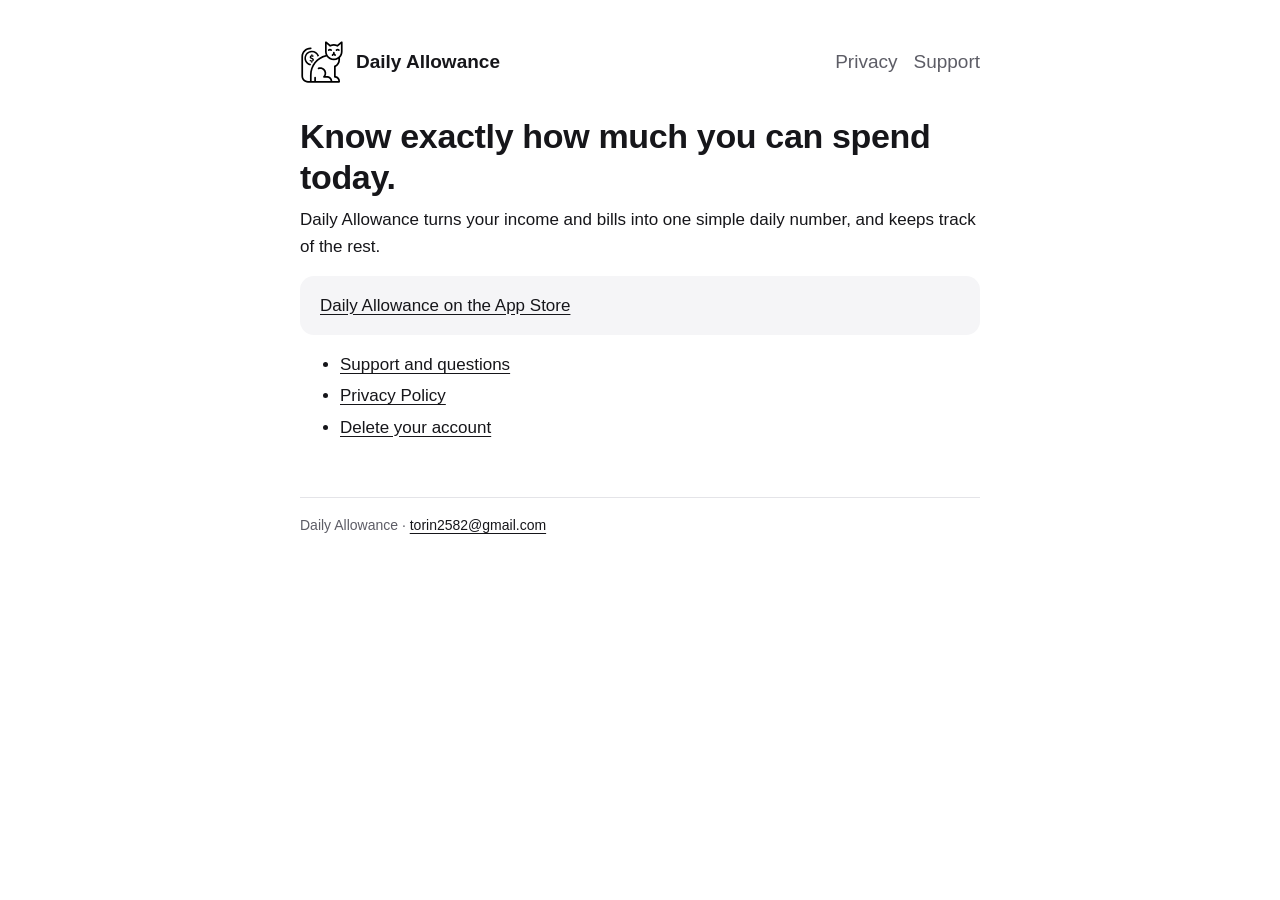
==== index.html @ 2f6b550c "Privacy policy, support and account deletion pages Co-Authored-By: Claude Opus 5.5 <noreply@anthropi" ====
<!doctype html>
<html lang="en">
<head>
<meta charset="utf-8">
<meta name="viewport" content="width=device-width, initial-scale=1">
<title>Daily Allowance</title>
<meta name="description" content="Know exactly how much you can spend today, after your bills are covered.">
<link rel="stylesheet" href="style.css">
</head>
<body>
<main>
<header class="site">
  <img src="cat.svg" alt="">
  <a href="./">Daily Allowance</a>
  <nav class="pages">
    <a href="privacy.html">Privacy</a>
    <a href="support.html">Support</a>
  </nav>
</header>

<h1>Know exactly how much you can spend today.</h1>
<p>Daily Allowance turns your income and bills into one simple daily number, and keeps track of the rest.</p>

<div class="card">
  <p><a href="https://apps.apple.com/app/id6829595254">Daily Allowance on the App Store</a></p>
</div>

<ul>
  <li><a href="support.html">Support and questions</a></li>
  <li><a href="privacy.html">Privacy Policy</a></li>
  <li><a href="delete-account.html">Delete your account</a></li>
</ul>

<footer>Daily Allowance &middot; <a href="mailto:torin2582@gmail.com">torin2582@gmail.com</a></footer>
</main>
</body>
</html>
---- style.css ----
:root {
  --bg: #ffffff;
  --text: #16161a;
  --muted: #5d5d66;
  --line: #e4e4e8;
  --card: #f5f5f7;
  --link: #16161a;
  --logo-filter: none;
}

@media (prefers-color-scheme: dark) {
  :root {
    --bg: #0f0f11;
    --text: #f2f2f5;
    --muted: #a3a3ad;
    --line: #2a2a30;
    --card: #1a1a1e;
    --link: #ffffff;
    --logo-filter: invert(1);
  }
}

* { box-sizing: border-box; }

body {
  margin: 0;
  background: var(--bg);
  color: var(--text);
  font: 17px/1.6 -apple-system, BlinkMacSystemFont, "Segoe UI", Roboto, "Helvetica Neue", sans-serif;
  -webkit-text-size-adjust: 100%;
}

main {
  max-width: 720px;
  margin: 0 auto;
  padding: 40px 20px 80px;
}

header.site {
  display: flex;
  align-items: center;
  gap: 12px;
  margin-bottom: 32px;
}

header.site img {
  width: 44px;
  height: 44px;
  filter: var(--logo-filter);
}

header.site a {
  color: var(--text);
  text-decoration: none;
  font-weight: 700;
  font-size: 19px;
}

nav.pages {
  margin-left: auto;
  display: flex;
  gap: 16px;
  font-size: 15px;
}

nav.pages a { font-weight: 500; color: var(--muted); }
nav.pages a[aria-current="page"] { color: var(--text); }

h1 { font-size: 34px; line-height: 1.2; margin: 0 0 8px; letter-spacing: -0.01em; }
h2 { font-size: 22px; margin: 40px 0 8px; padding-top: 16px; border-top: 1px solid var(--line); }
h3 { font-size: 18px; margin: 24px 0 4px; }
p, ul, ol { margin: 8px 0 12px; }
li { margin: 4px 0; }
a { color: var(--link); text-underline-offset: 3px; }
.updated { color: var(--muted); margin-bottom: 24px; }

.card {
  background: var(--card);
  border-radius: 14px;
  padding: 16px 20px;
  margin: 16px 0;
}

.card p:first-child, .card h3:first-child { margin-top: 0; }
.card p:last-child { margin-bottom: 0; }

footer {
  margin-top: 56px;
  padding-top: 16px;
  border-top: 1px solid var(--line);
  color: var(--muted);
  font-size: 14px;
}

@media (max-width: 520px) {
  header.site { flex-wrap: wrap; }
  nav.pages { margin-left: 0; width: 100%; }
  h1 { font-size: 28px; }
}
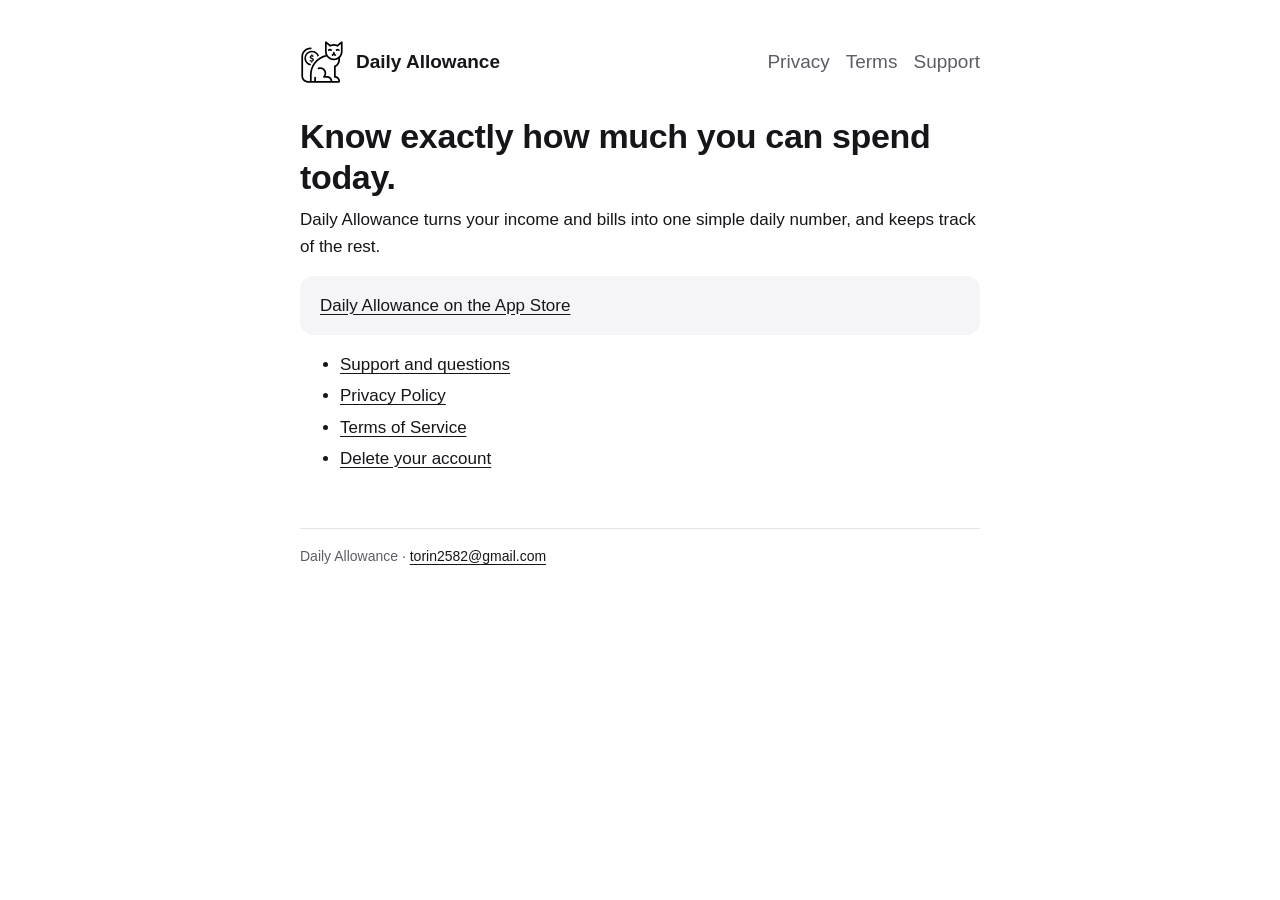
==== commit 4239f34f: "Add Terms of Service page Co-Authored-By: Claude Opus 5.5 <noreply@anthropic.com>" ====
--- a/index.html
+++ b/index.html
@@ -5,6 +5,7 @@
 <meta name="viewport" content="width=device-width, initial-scale=1">
 <title>Daily Allowance</title>
 <meta name="description" content="Know exactly how much you can spend today, after your bills are covered.">
+<meta name="google-site-verification" content="oE6FgOeklLNEgNoyKCMuUDbmOCapA4w6Yrwn0Iplj0E">
 <link rel="stylesheet" href="style.css">
 </head>
 <body>
@@ -14,6 +15,7 @@
   <a href="./">Daily Allowance</a>
   <nav class="pages">
     <a href="privacy.html">Privacy</a>
+    <a href="terms.html">Terms</a>
     <a href="support.html">Support</a>
   </nav>
 </header>
@@ -28,10 +30,12 @@
 <ul>
   <li><a href="support.html">Support and questions</a></li>
   <li><a href="privacy.html">Privacy Policy</a></li>
+  <li><a href="terms.html">Terms of Service</a></li>
   <li><a href="delete-account.html">Delete your account</a></li>
 </ul>
 
-<footer>Daily Allowance &middot; <a href="mailto:torin2582@gmail.com">torin2582@gmail.com</a></footer>
+<footer>Daily Allowance &middot; <a class="email" href="support.html">torin2582 [at] gmail [dot] com</a></footer>
 </main>
+<script src="email.js"></script>
 </body>
 </html>
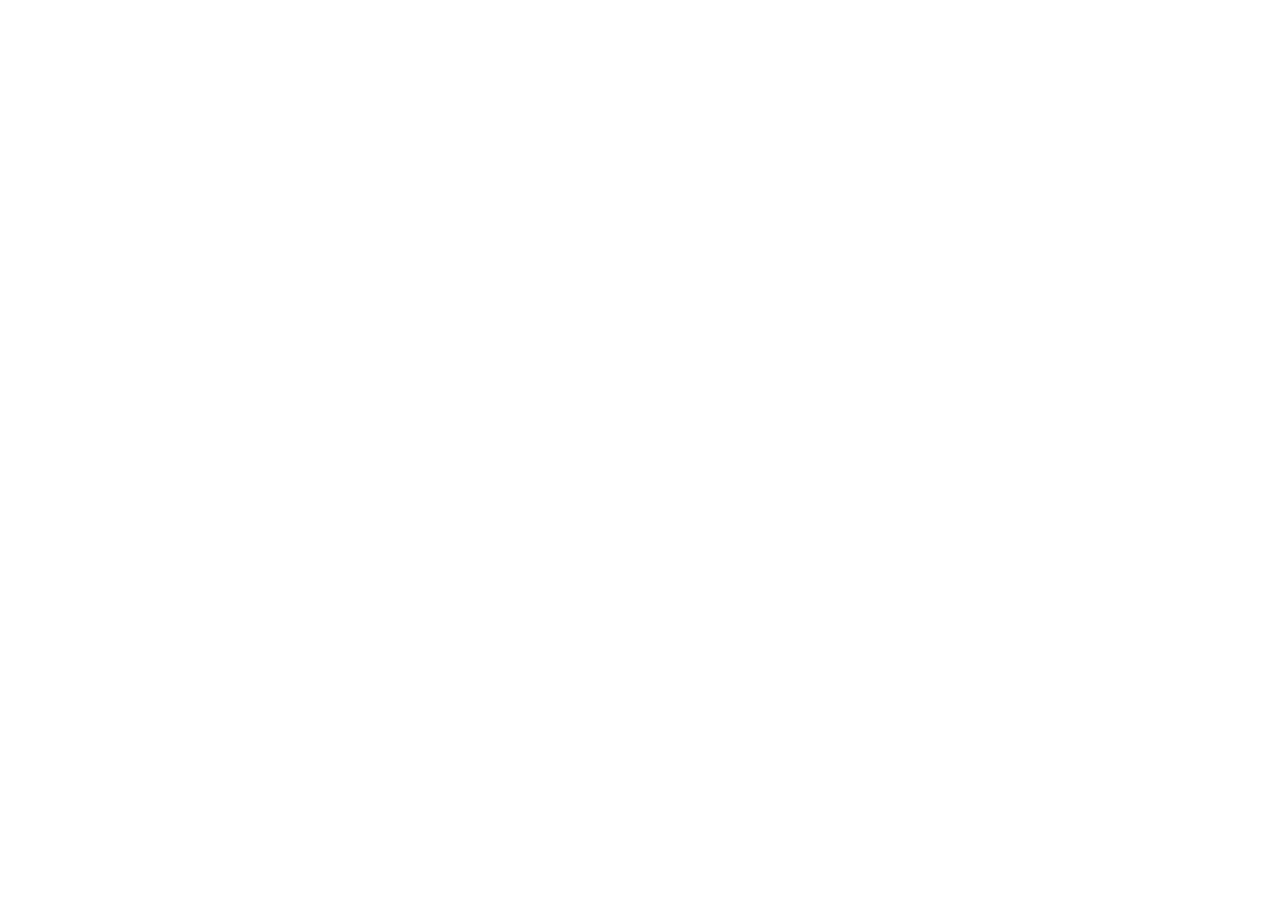
==== commit c3090f36: "Forward old pages to spdigitallabs.app/dailyallowance Co-Authored-By: Claude Opus 5.5 <noreply@anthr" ====
--- a/index.html
+++ b/index.html
@@ -3,39 +3,13 @@
 <head>
 <meta charset="utf-8">
 <meta name="viewport" content="width=device-width, initial-scale=1">
-<title>Daily Allowance</title>
-<meta name="description" content="Know exactly how much you can spend today, after your bills are covered.">
+<title>Daily Allowance has moved</title>
 <meta name="google-site-verification" content="oE6FgOeklLNEgNoyKCMuUDbmOCapA4w6Yrwn0Iplj0E">
-<link rel="stylesheet" href="style.css">
+<link rel="canonical" href="https://spdigitallabs.app/dailyallowance/">
+<meta http-equiv="refresh" content="0; url=https://spdigitallabs.app/dailyallowance/">
+<script>location.replace("https://spdigitallabs.app/dailyallowance/" + location.hash);</script>
 </head>
 <body>
-<main>
-<header class="site">
-  <img src="cat.svg" alt="">
-  <a href="./">Daily Allowance</a>
-  <nav class="pages">
-    <a href="privacy.html">Privacy</a>
-    <a href="terms.html">Terms</a>
-    <a href="support.html">Support</a>
-  </nav>
-</header>
-
-<h1>Know exactly how much you can spend today.</h1>
-<p>Daily Allowance turns your income and bills into one simple daily number, and keeps track of the rest.</p>
-
-<div class="card">
-  <p><a href="https://apps.apple.com/app/id6829595254">Daily Allowance on the App Store</a></p>
-</div>
-
-<ul>
-  <li><a href="support.html">Support and questions</a></li>
-  <li><a href="privacy.html">Privacy Policy</a></li>
-  <li><a href="terms.html">Terms of Service</a></li>
-  <li><a href="delete-account.html">Delete your account</a></li>
-</ul>
-
-<footer>Daily Allowance &middot; <a class="email" href="support.html">torin2582 [at] gmail [dot] com</a></footer>
-</main>
-<script src="email.js"></script>
+<p>This page has moved to <a href="https://spdigitallabs.app/dailyallowance/">https://spdigitallabs.app/dailyallowance/</a>.</p>
 </body>
 </html>
